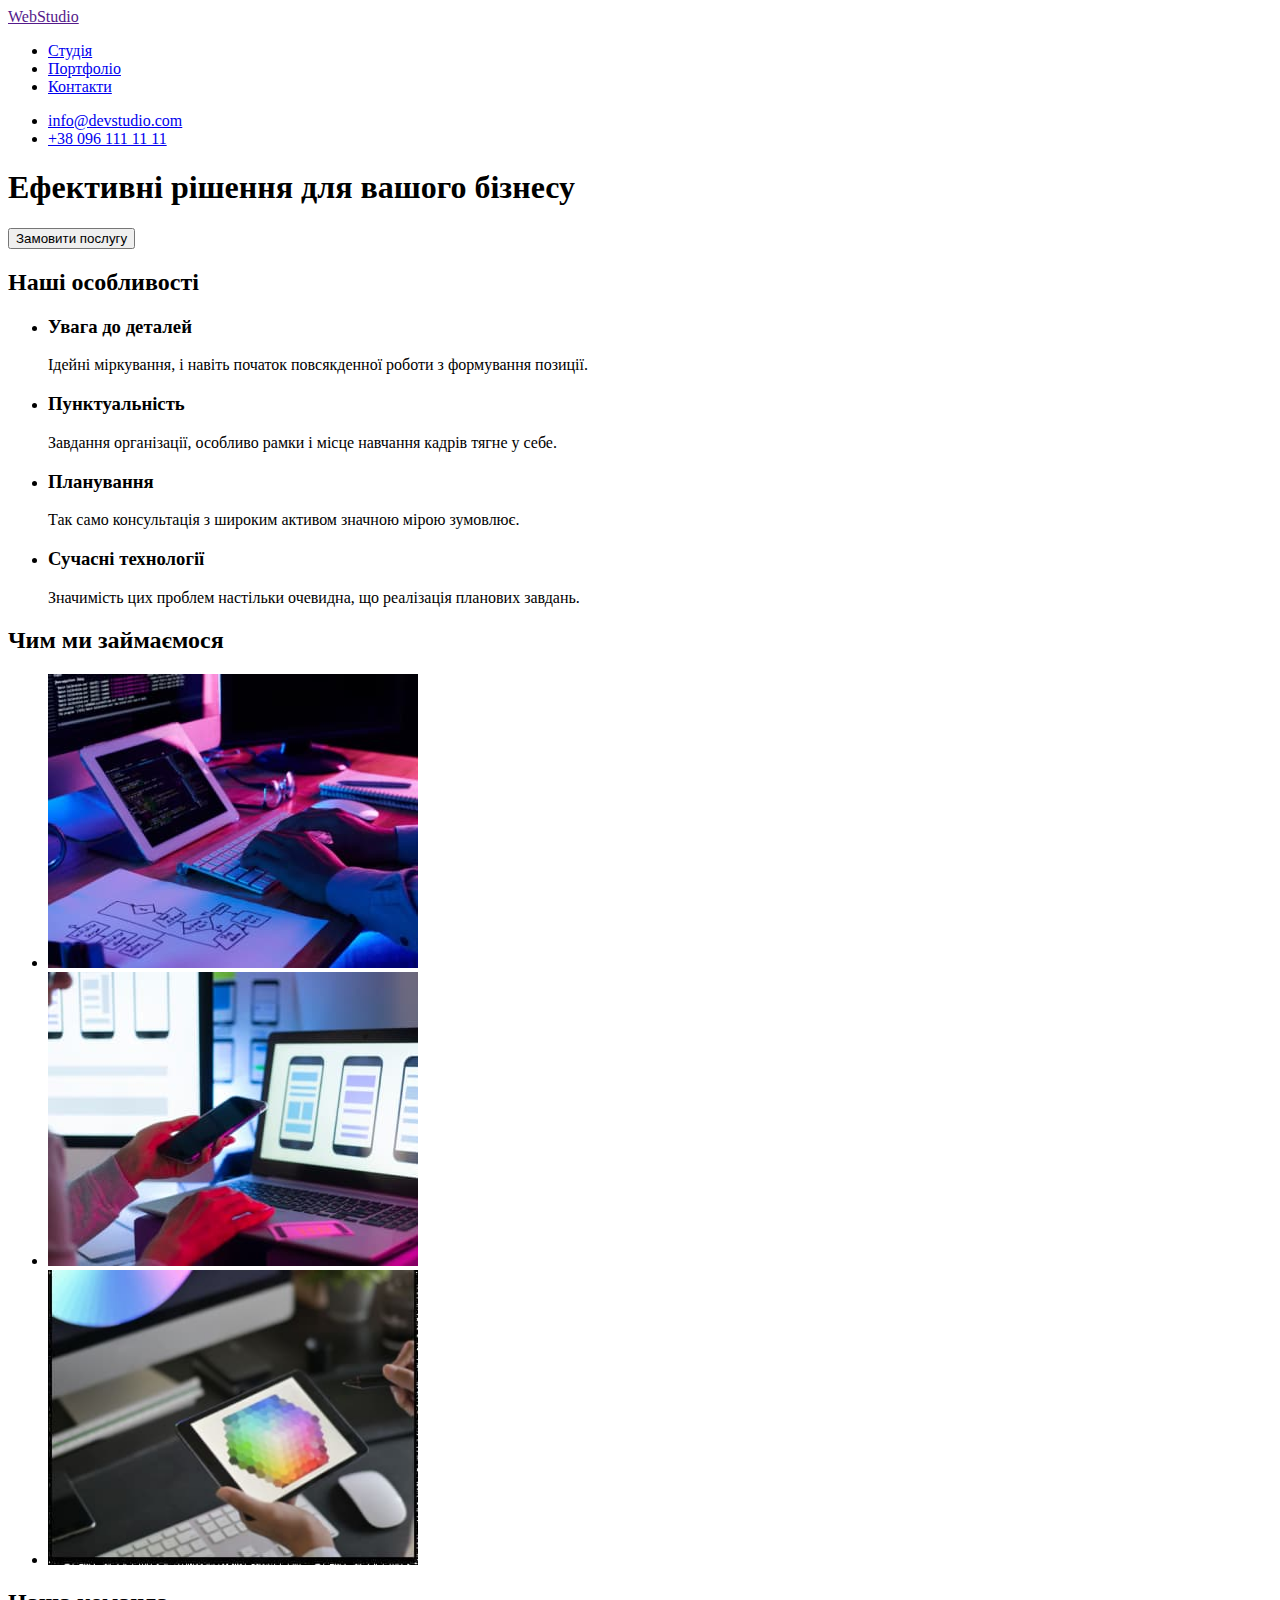
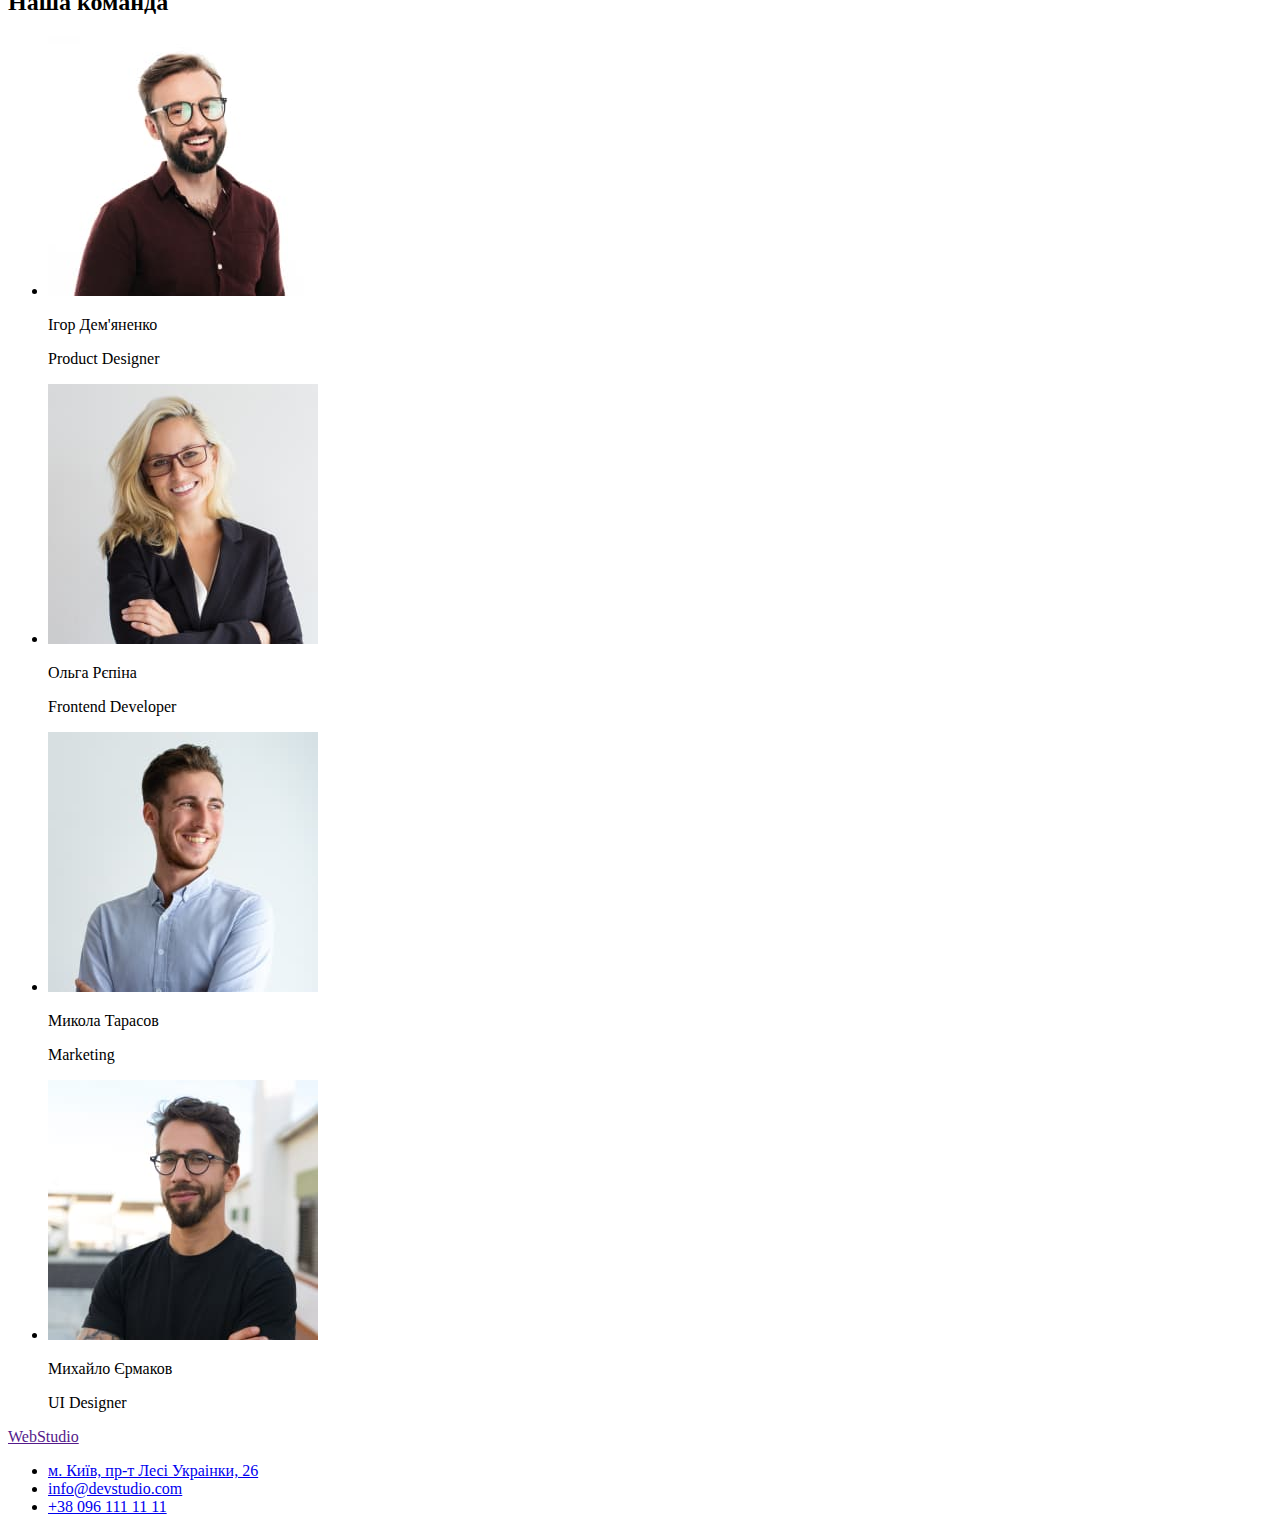
==== index.html @ 4bcdc933 "last changes" ====
<!DOCTYPE html>
<html lang="uk">

<head>
    <meta charset="UTF-8">
    <meta http-equiv="X-UA-Compatible" content="IE=edge">
    <meta name="viewport" content="width=device-width, initial-scale=1.0">
    <title>WebStudio</title>
</head>

<body>

    <header>
        <a href="">
            WebStudio
        </a>

        <nav>
            <ul>
                <li>
                    <a href="#">Студія</a>
                </li>

                <li>
                    <a href="#">Портфоліо</a>
                </li>

                <li>
                    <a href="#">Контакти</a>
                </li>
            </ul>
        </nav>

        <ul>

            <li>
                <a href="mailto:info@devstudio.com">info@devstudio.com</a>
            </li>

            <li>
                <a href="tel:+380961111111">+38 096 111 11 11</a>

            </li>

        </ul>



    </header>

    <main>
        <section>
            <h1>Ефективні рішення для вашого бізнесу</h1>
            <button type="button">Замовити послугу</button>
        </section>

        <section>
            <h2>Наші особливості</h2>
            <ul>
                <li>
                    <h3>
                        Увага до деталей
                    </h3>

                    <p>
                        Ідейні міркування, і навіть початок повсякденної роботи з формування позиції.
                    </p>

                </li>

                <li>
                    <h3>
                        Пунктуальність
                    </h3>
                    <p>
                        Завдання організації, особливо рамки і місце навчання кадрів тягне у себе.
                    </p>

                </li>

                <li>
                    <h3>
                        Планування

                    </h3>
                    <p>
                        Так само консультація з широким активом значною мірою зумовлює.
                    </p>

                </li>
            </ul>


            <ul>
                <li>
                    <h3>
                        Сучасні технології

                    </h3>
                    <p>
                        Значимість цих проблем настільки очевидна, що реалізація планових завдань.
                    </p>

                </li>
            </ul>

        </section>

        <section>

            <h2>Чим ми займаємося</h2>
            <ul>
                <li>
                    <img src="./images/1111111.jpg" alt="Людина друкує на клавіатурі" width="370">
                </li>

                <li>
                    <img src="./images/222222.jpg" alt="Людина тримає телефон в руці" width="370">
                </li>

                <li>
                    <img src="./images/33333.jpg" alt="Людина тримає планшет в руці" width="370">
                </li>
            </ul>

        </section>

        <section>

            <h2>
                Наша команда
            </h2>

            <ul>
                <li>
                    <img src="./images/face1.jpg" alt="Чоловік у бордовій сорочці" width="270">
                    <p>Ігор Дем'яненко</p>
                    <p>Product Designer</p>

                </li>

                <li>
                    <img src="./images/face2.jpg" alt="Жінка блондинка в окулярах" width="270">
                    <p>Ольга Рєпіна</p>
                    <p>Frontend Developer</p>

                </li>


                <li>
                    <img src="./images/face3.jpg" alt="Хлопець у голубій сорочці" width="270">
                    <p>
                        Микола Тарасов
                    </p>
                    <p>
                        Marketing
                    </p>

                </li>



                <li>
                    <img src="./images/face4.jpg" alt="Хлопець у чорній футболці" width="270">
                    <p>
                        Михайло Єрмаков
                    </p>
                    <p>
                        UI Designer
                    </p>

                </li>
            </ul>
        </section>

    </main>

    <footer>
        <a href="">
            WebStudio
        </a>

        <ul>
            <li>
                <a href="https://goo.gl/maps/CPtrU1FHBa2aNyZL9" target="_blank" rel="noopener noreferrer nofollow">м.
                    Київ, пр-т Лесі
                    Украінки, 26</a>

            </li>

            <li>
                <a href="mailto:info@devstudio.com">info@devstudio.com</a>
            </li>

            <li>
                <a href="tel:+380961111111">+38 096 111 11 11</a>

            </li>


        </ul>



    </footer>

</body>

</html>
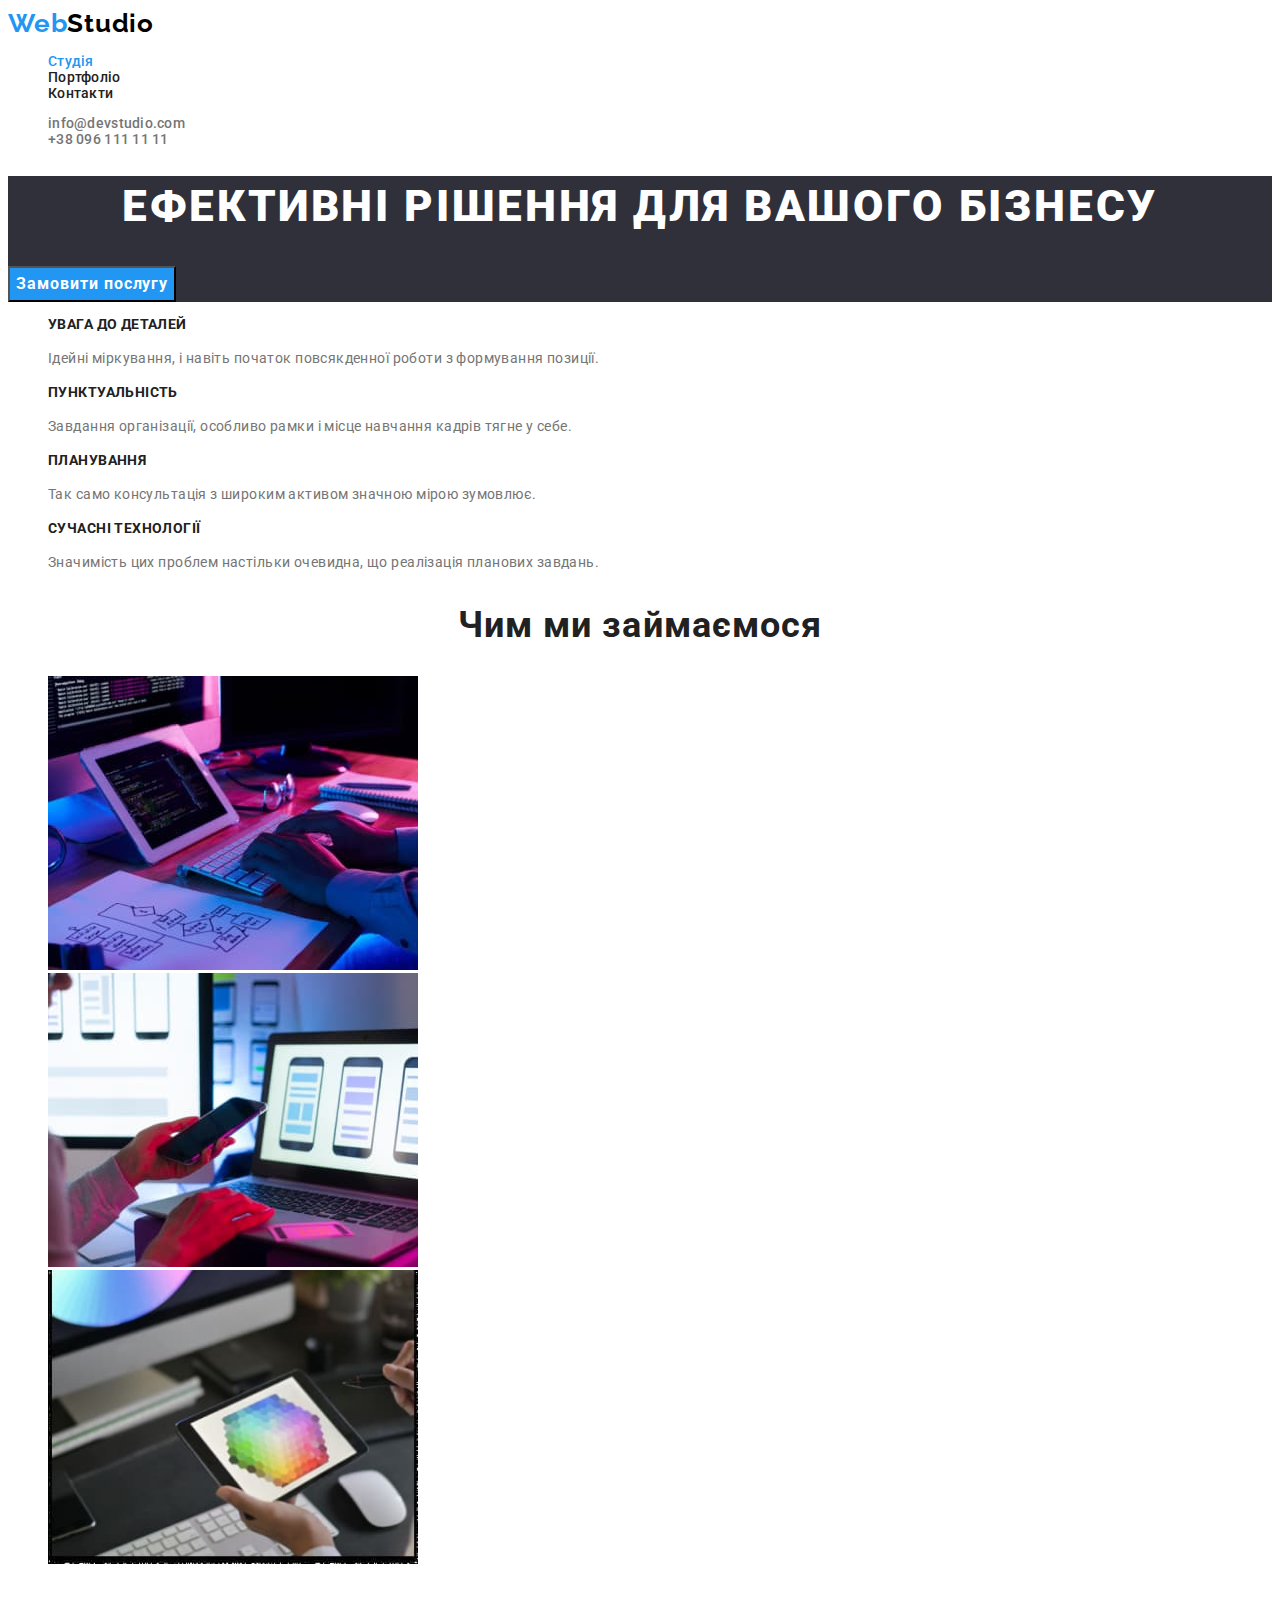
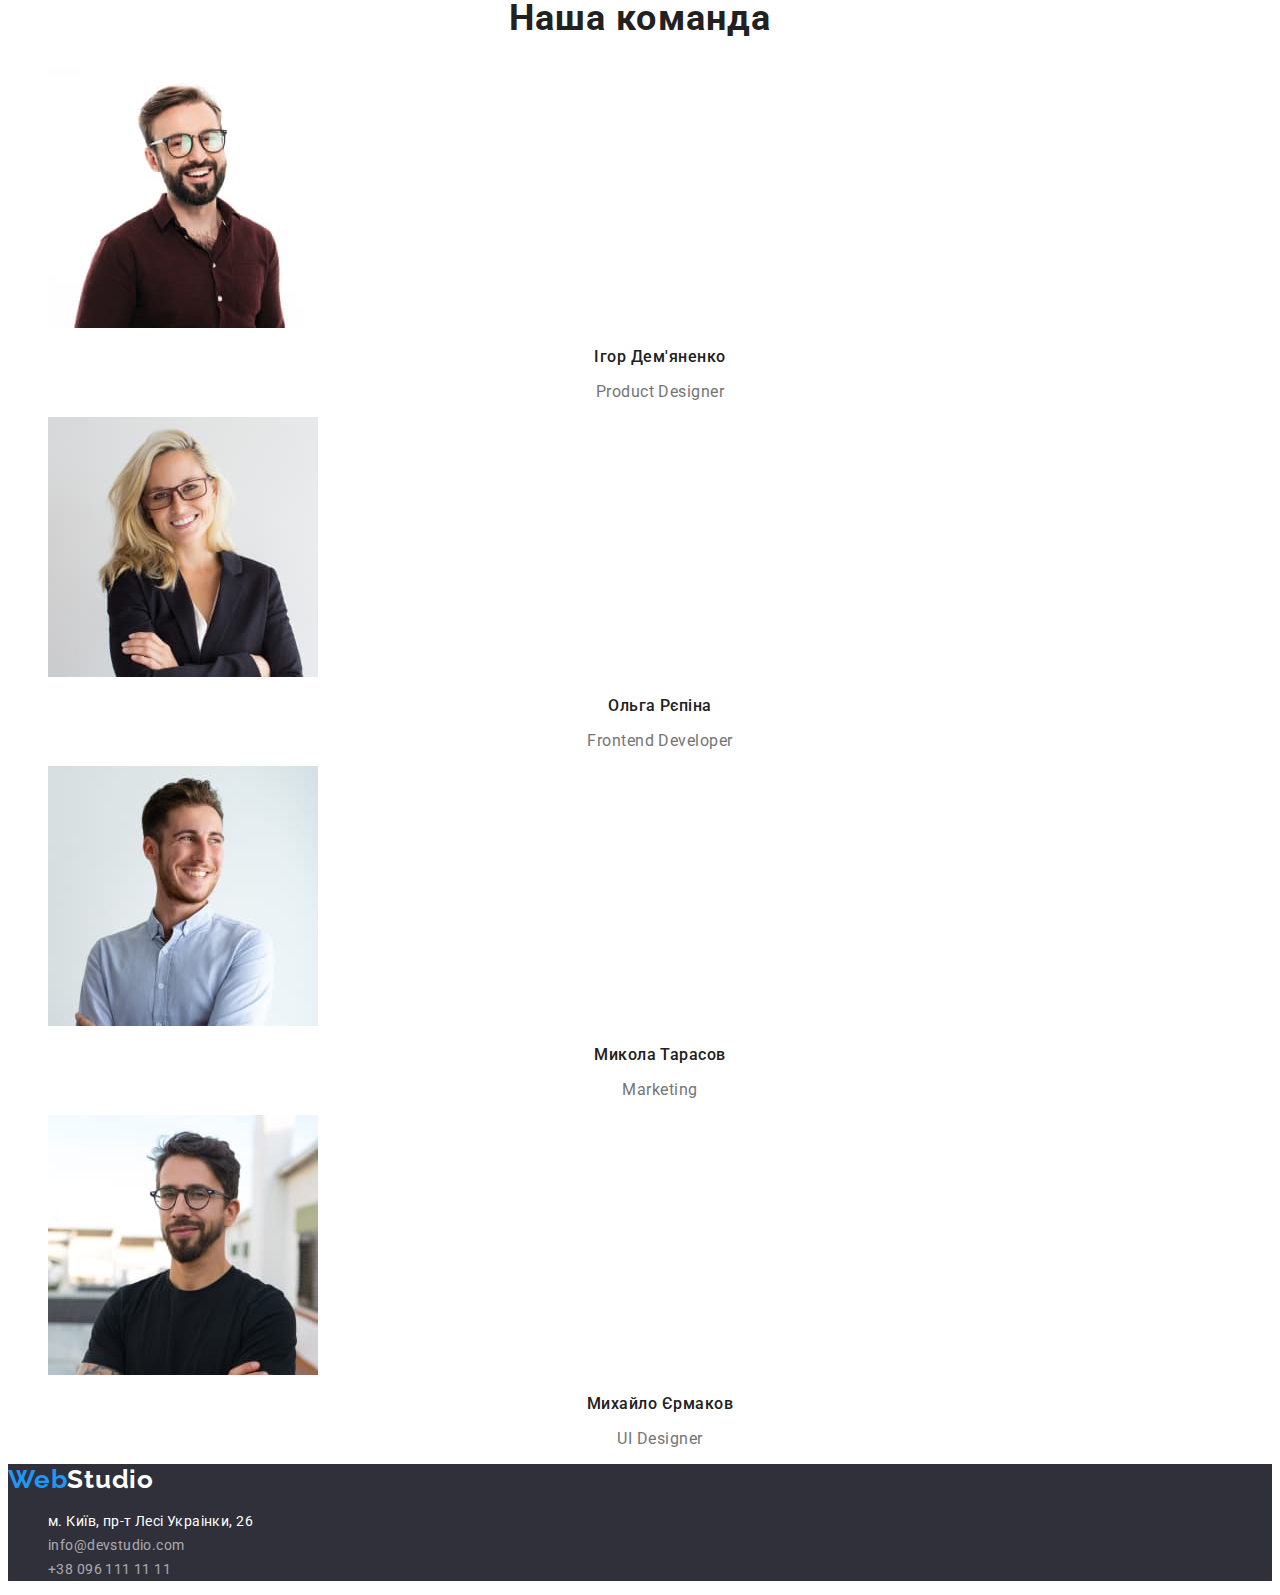
==== commit f290982d: "last changes" ====
--- a/index.html
+++ b/index.html
@@ -6,153 +6,159 @@
     <meta http-equiv="X-UA-Compatible" content="IE=edge">
     <meta name="viewport" content="width=device-width, initial-scale=1.0">
     <title>WebStudio</title>
+    <link rel="preconnect" href="https://fonts.googleapis.com">
+    <link rel="preconnect" href="https://fonts.gstatic.com" crossorigin>
+    <link
+        href="https://fonts.googleapis.com/css2?family=Raleway:wght@700&family=Roboto:ital,wght@0,400;0,500;0,700;1,900&display=swap"
+        rel="stylesheet">
+    <link rel="stylesheet" href="./css/styles.css">
 </head>
 
 <body>
 
-    <header>
-        <a href="">
-            WebStudio
-        </a>
-
-        <nav>
+    <header class="header">
+
+
+        <nav class="navigation">
+            <a class="logotype link" href="./index.html">
+                Web<span class="logotype-dark">Studio</span>
+            </a>
+
+            <ul class="navigation-list list">
+                <li class="navigation-item">
+                    <a class="navigation-link current link" href="#">Студія</a>
+                </li>
+
+                <li class="navigation-item">
+                    <a class="navigation-link link" href="#">Портфоліо</a>
+                </li>
+
+                <li class="navigation-item">
+                    <a class="navigation-link link" href="#">Контакти</a>
+                </li>
+            </ul>
+        </nav>
+
+        <ul class="contacts-list list">
+
+            <li class="contacts-item">
+                <a class="contacts-link link" href="mailto:info@devstudio.com">info@devstudio.com</a>
+            </li>
+
+            <li class="contacts-item">
+                <a class="contacts-link link" href="tel:+380961111111">+38 096 111 11 11</a>
+
+            </li>
+
+        </ul>
+
+
+
+    </header>
+
+    <main>
+        <section class="hero">
+            <h1 class="hero-title">Ефективні рішення для вашого бізнесу</h1>
+            <button class="hero-button" type="button">Замовити послугу</button>
+        </section>
+
+        <section class="features">
+            <h2 class="main-title visually-hidden ">Наші особливості</h2>
+            <ul class="features-list list">
+                <li class="features-item">
+                    <h3 class="features-title">
+                        Увага до деталей
+                    </h3>
+
+                    <p class="features-text">
+                        Ідейні міркування, і навіть початок повсякденної роботи з формування позиції.
+                    </p>
+
+                </li>
+
+                <li class="features-item">
+                    <h3 class="features-title">
+                        Пунктуальність
+                    </h3>
+                    <p class="features-text">
+                        Завдання організації, особливо рамки і місце навчання кадрів тягне у себе.
+                    </p>
+
+                </li>
+
+                <li class="features-item">
+                    <h3 class="features-title">
+                        Планування
+
+                    </h3>
+                    <p class="features-text">
+                        Так само консультація з широким активом значною мірою зумовлює.
+                    </p>
+
+                </li>
+
+
+                <li class="features-item">
+                    <h3 class="features-title">
+                        Сучасні технології
+
+                    </h3>
+                    <p class="features-text">
+                        Значимість цих проблем настільки очевидна, що реалізація планових завдань.
+                    </p>
+
+                </li>
+            </ul>
+
+        </section>
+
+        <section class="about">
+
+            <h2 class="main-title">Чим ми займаємося</h2>
             <ul>
-                <li>
-                    <a href="#">Студія</a>
-                </li>
-
-                <li>
-                    <a href="#">Портфоліо</a>
-                </li>
-
-                <li>
-                    <a href="#">Контакти</a>
-                </li>
-            </ul>
-        </nav>
-
-        <ul>
-
-            <li>
-                <a href="mailto:info@devstudio.com">info@devstudio.com</a>
-            </li>
-
-            <li>
-                <a href="tel:+380961111111">+38 096 111 11 11</a>
-
-            </li>
-
-        </ul>
-
-
-
-    </header>
-
-    <main>
-        <section>
-            <h1>Ефективні рішення для вашого бізнесу</h1>
-            <button type="button">Замовити послугу</button>
-        </section>
-
-        <section>
-            <h2>Наші особливості</h2>
-            <ul>
-                <li>
-                    <h3>
-                        Увага до деталей
-                    </h3>
-
-                    <p>
-                        Ідейні міркування, і навіть початок повсякденної роботи з формування позиції.
-                    </p>
-
-                </li>
-
-                <li>
-                    <h3>
-                        Пунктуальність
-                    </h3>
-                    <p>
-                        Завдання організації, особливо рамки і місце навчання кадрів тягне у себе.
-                    </p>
-
-                </li>
-
-                <li>
-                    <h3>
-                        Планування
-
-                    </h3>
-                    <p>
-                        Так само консультація з широким активом значною мірою зумовлює.
-                    </p>
-
-                </li>
-            </ul>
-
-
-            <ul>
-                <li>
-                    <h3>
-                        Сучасні технології
-
-                    </h3>
-                    <p>
-                        Значимість цих проблем настільки очевидна, що реалізація планових завдань.
-                    </p>
-
-                </li>
-            </ul>
-
-        </section>
-
-        <section>
-
-            <h2>Чим ми займаємося</h2>
-            <ul>
-                <li>
-                    <img src="./images/1111111.jpg" alt="Людина друкує на клавіатурі" width="370">
-                </li>
-
-                <li>
-                    <img src="./images/222222.jpg" alt="Людина тримає телефон в руці" width="370">
-                </li>
-
-                <li>
-                    <img src="./images/33333.jpg" alt="Людина тримає планшет в руці" width="370">
-                </li>
-            </ul>
-
-        </section>
-
-        <section>
-
-            <h2>
+                <li class="about-list list">
+                    <img class="about-image" src="./images/1111111.jpg" alt="Людина друкує на клавіатурі" width="370">
+                </li>
+
+                <li class="about-list list">
+                    <img class="about-image" src="./images/222222.jpg" alt="Людина тримає телефон в руці" width="370">
+                </li>
+
+                <li class="about-list list">
+                    <img class="about-image" src="./images/33333.jpg" alt="Людина тримає планшет в руці" width="370">
+                </li>
+            </ul>
+
+        </section>
+
+        <section class="our-team">
+
+            <h2 class="main-title">
                 Наша команда
             </h2>
 
-            <ul>
-                <li>
-                    <img src="./images/face1.jpg" alt="Чоловік у бордовій сорочці" width="270">
-                    <p>Ігор Дем'яненко</p>
-                    <p>Product Designer</p>
-
-                </li>
-
-                <li>
-                    <img src="./images/face2.jpg" alt="Жінка блондинка в окулярах" width="270">
-                    <p>Ольга Рєпіна</p>
-                    <p>Frontend Developer</p>
-
-                </li>
-
-
-                <li>
-                    <img src="./images/face3.jpg" alt="Хлопець у голубій сорочці" width="270">
-                    <p>
+            <ul class="our-team-list list">
+                <li class="our-team-item">
+                    <img class="our-team-image" src="./images/face1.jpg" alt="Чоловік у бордовій сорочці" width="270">
+                    <h3 class="our-team-title">Ігор Дем'яненко</h3>
+                    <p class="our-team-position">Product Designer</p>
+
+                </li>
+
+                <li class="our-team-item">
+                    <img class="our-team-image" src="./images/face2.jpg" alt="Жінка блондинка в окулярах" width="270">
+                    <h3 class="our-team-title">Ольга Рєпіна</h3>
+                    <p class="our-team-position">Frontend Developer</p>
+
+                </li>
+
+
+                <li class="our-team-item">
+                    <img class="our-team-image" src="./images/face3.jpg" alt="Хлопець у голубій сорочці" width="270">
+                    <h3 class="our-team-title">
                         Микола Тарасов
-                    </p>
-                    <p>
+                    </h3>
+                    <p class="our-team-position">
                         Marketing
                     </p>
 
@@ -160,12 +166,12 @@
 
 
 
-                <li>
-                    <img src="./images/face4.jpg" alt="Хлопець у чорній футболці" width="270">
-                    <p>
+                <li class="our-team-item">
+                    <img class="our-team-image" src="./images/face4.jpg" alt="Хлопець у чорній футболці" width="270">
+                    <h3 class="our-team-title">
                         Михайло Єрмаков
-                    </p>
-                    <p>
+                    </h3>
+                    <p class="our-team-position">
                         UI Designer
                     </p>
 
@@ -175,32 +181,34 @@
 
     </main>
 
-    <footer>
-        <a href="">
-            WebStudio
+    <footer class="footer">
+        <a class="logotype link" href="./index.html">
+            Web<span class="logotype-light">Studio</span>
         </a>
 
-        <ul>
-            <li>
-                <a href="https://goo.gl/maps/CPtrU1FHBa2aNyZL9" target="_blank" rel="noopener noreferrer nofollow">м.
-                    Київ, пр-т Лесі
-                    Украінки, 26</a>
-
-            </li>
-
-            <li>
-                <a href="mailto:info@devstudio.com">info@devstudio.com</a>
-            </li>
-
-            <li>
-                <a href="tel:+380961111111">+38 096 111 11 11</a>
-
-            </li>
-
-
-        </ul>
-
-
+        <address class="address">
+            <ul class="address-list list">
+                <li class="address-item">
+                    <a class="address-link maps link" href="https://goo.gl/maps/CPtrU1FHBa2aNyZL9" target="_blank"
+                        rel="noopener noreferrer nofollow">м.
+                        Київ, пр-т Лесі
+                        Украінки, 26</a>
+
+                </li>
+
+                <li class="address-item">
+                    <a class="address-link link" href="mailto:info@devstudio.com">info@devstudio.com</a>
+                </li>
+
+                <li class="address-item">
+                    <a class="address-link link" href="tel:+380961111111">+38 096 111 11 11</a>
+
+                </li>
+
+
+            </ul>
+
+        </address>
 
     </footer>
 
--- a/css/styles.css
+++ b/css/styles.css
@@ -0,0 +1,289 @@
+:root {
+  --color-accent: #2196f3;
+  --color-accent-secondary: #188ce8;
+  --black-color: #000000;
+  --main-light-color: #ffffff;
+  --color-secondary: #f5f4fa;
+  --title-primary: #212121;
+  --text-primary: #757575;
+  --dark-bgc-color: #2f303a;
+  --text-secondary: rgba(255, 255, 255, 0.6);
+}
+
+body {
+  font-family: 'Roboto', sans-serif;
+  color: var(--title-primary);
+  font-size: 14px;
+  background-color: var(--main-light-color);
+}
+
+.visually-hidden {
+  position: absolute;
+  white-space: nowrap;
+  width: 1px;
+  height: 1px;
+  overflow: hidden;
+  border: 0;
+  padding: 0;
+  clip: rect(0 0 0 0);
+  clip-path: inset(50%);
+  margin: -1px;
+}
+
+.link {
+  text-decoration: none;
+}
+
+.list {
+  list-style: none;
+}
+
+.header {}
+
+.navigation {}
+
+.logotype {
+  font-family: 'Raleway', sans-serif;
+  font-weight: 700;
+  font-size: 26px;
+  line-height: calc(31 / 26);
+  letter-spacing: 0.03em;
+  color: var(--color-accent);
+}
+
+.logotype-dark {
+  color: var(--black-color);
+}
+
+.navigation-list {}
+
+.navigation-item {}
+
+.navigation-link {
+  font-weight: 500;
+  line-height: calc(16 / 14);
+  letter-spacing: 0.02em;
+  color: var(--title-primary);
+}
+
+.current.navigation-link {
+  color: var(--color-accent);
+}
+
+.navigation-link:hover,
+.navigation-link:focus {
+  color: var(--color-accent);
+}
+
+.contacts-list {}
+
+.contacts-item {}
+
+.contacts-link {
+  font-weight: 500;
+  font-size: 14px;
+  line-height: calc (16/14);
+  letter-spacing: 0.02em;
+  color: var(--text-primary);
+}
+
+.contacts-link:hover,
+.contacts-link:focus {
+  color: var(--color-accent);
+}
+
+.hero {
+  background-color: var(--dark-bgc-color);
+}
+
+.hero-title {
+
+  font-weight: 900;
+  font-size: 44px;
+  line-height: calc(60/44);
+  /* or 136% */
+  text-align: center;
+  letter-spacing: 0.06em;
+  text-transform: uppercase;
+  color: var(--main-light-color);
+}
+
+.hero-button {
+  font-weight: 700;
+  font-size: 16px;
+  line-height: calc(30/16);
+  text-align: center;
+  letter-spacing: 0.06em;
+  color: var(--main-light-color);
+  background-color: var(--color-accent);
+  font-family: inherit;
+}
+
+
+.features {}
+
+.main-title {}
+
+.features-list {}
+
+.features-item {}
+
+.features-title {
+  font-weight: 700;
+  font-size: 14px;
+  line-height: calc(16/14);
+  letter-spacing: 0.03em;
+  text-transform: uppercase;
+  color: var(--title-primary);
+}
+
+.features-text {
+  font-size: 14px;
+  line-height: calc(24/14);
+  letter-spacing: 0.03em;
+  color: var(--text-primary)
+}
+
+.about {}
+
+.main-title {
+  font-weight: 700;
+  font-size: 36px;
+  line-height: calc(42/36);
+  text-align: center;
+  letter-spacing: 0.03em;
+  color: var(--title-primary);
+}
+
+.about-list {}
+
+.about-image {
+
+  width: 370px;
+  height: 294px;
+}
+
+.our-team {}
+
+.main-title {
+
+  font-weight: 700;
+  font-size: 36px;
+  line-height: calc(42/36);
+  text-align: center;
+  letter-spacing: 0.03em;
+
+  color: var(--title-primary);
+}
+
+.our-team-list {}
+
+.list {}
+
+.our-team-item {}
+
+.our-team-image {
+  width: 270px;
+  height: 260px;
+}
+
+.our-team-title {
+  font-weight: 500;
+  font-size: 16px;
+  line-height: calc(19/16);
+  text-align: center;
+  letter-spacing: 0.03em;
+  color: var(--title-primary);
+}
+
+.our-team-position {
+  font-size: 16px;
+  line-height: calc(19/16);
+  text-align: center;
+  letter-spacing: 0.03em;
+  color: var(--text-primary);
+}
+
+
+.footer {
+  background-color: #2f303a;
+}
+
+.logotype {
+  font-family: 'Raleway';
+  font-weight: 700;
+  font-size: 26px;
+  line-height: calc(31/26);
+  letter-spacing: 0.03em;
+  color: var(--color-accent);
+}
+
+.link {}
+
+.logotype-light {
+  color: var(--main-light-color);
+}
+
+.address {
+  font-style: normal;
+}
+
+.address-list {}
+
+.list {}
+
+.address-item {}
+
+.address-link {
+  font-size: 14px;
+  line-height: calc(24/14);
+  letter-spacing: 0.03em;
+  color: rgba(255, 255, 255, 0.6);
+}
+
+.maps {
+  font-size: 14px;
+  line-height: calc(24/14);
+  letter-spacing: 0.03em;
+  color: var(--main-light-color);
+}
+
+
+
+.navigation {}
+
+.nav-title {
+  font-weight: 700;
+  font-size: 18px;
+  line-height: calc(36/18);
+  letter-spacing: 0.06em;
+  color: var(--title-primary);
+}
+
+.nav-buttons {
+  font-weight: 500;
+  font-size: 16px;
+  line-height: calc(26/16);
+  text-align: center;
+  letter-spacing: 0.03em;
+  color: var(--title-primary);
+  background-color: var(--color-secondary);
+  cursor: pointer;
+}
+
+.nav-images {}
+
+.nav-text {
+  font-size: 16px;
+  line-height: calc(30/16);
+  letter-spacing: 0.03em;
+  color: var(--text-primary);
+}
+
+
+
+.current-button:hover,
+.current-button:focus {
+  color: var(--main-light-color);
+  background-color: var(--color-accent);
+}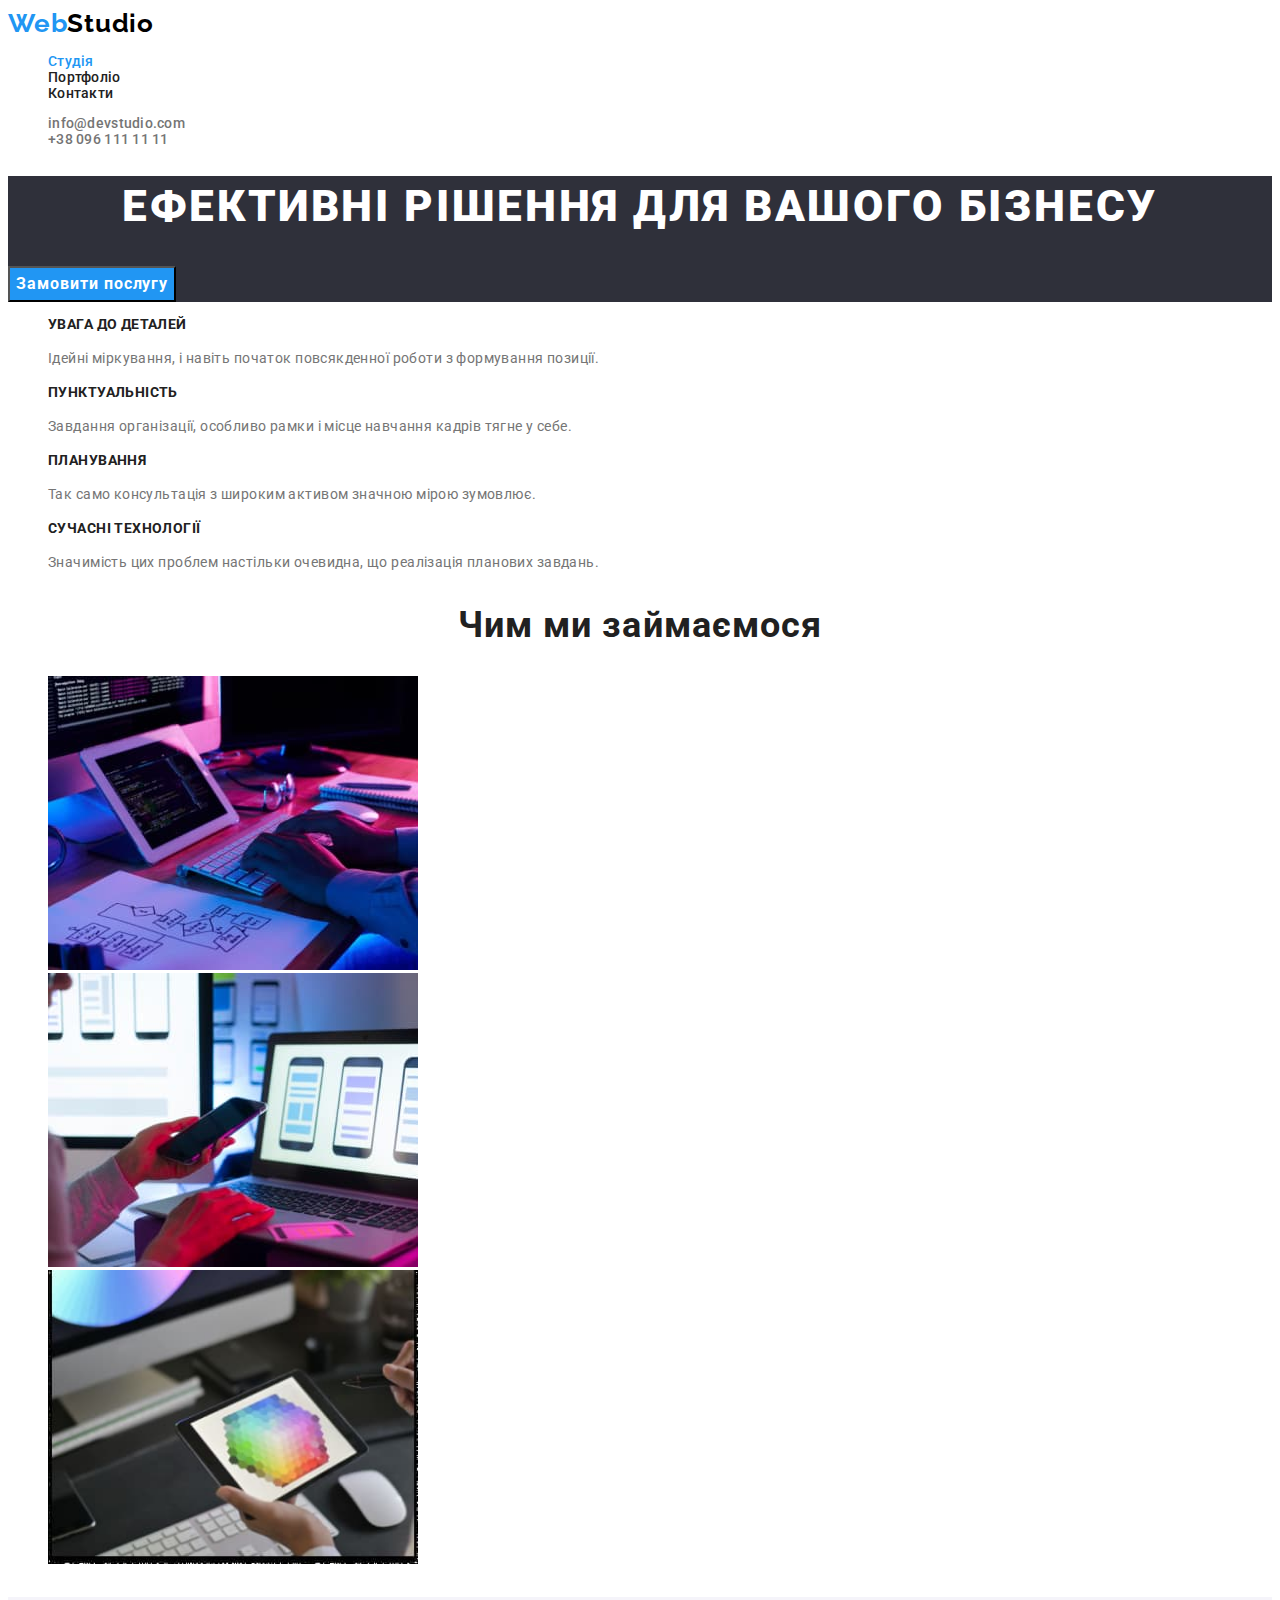
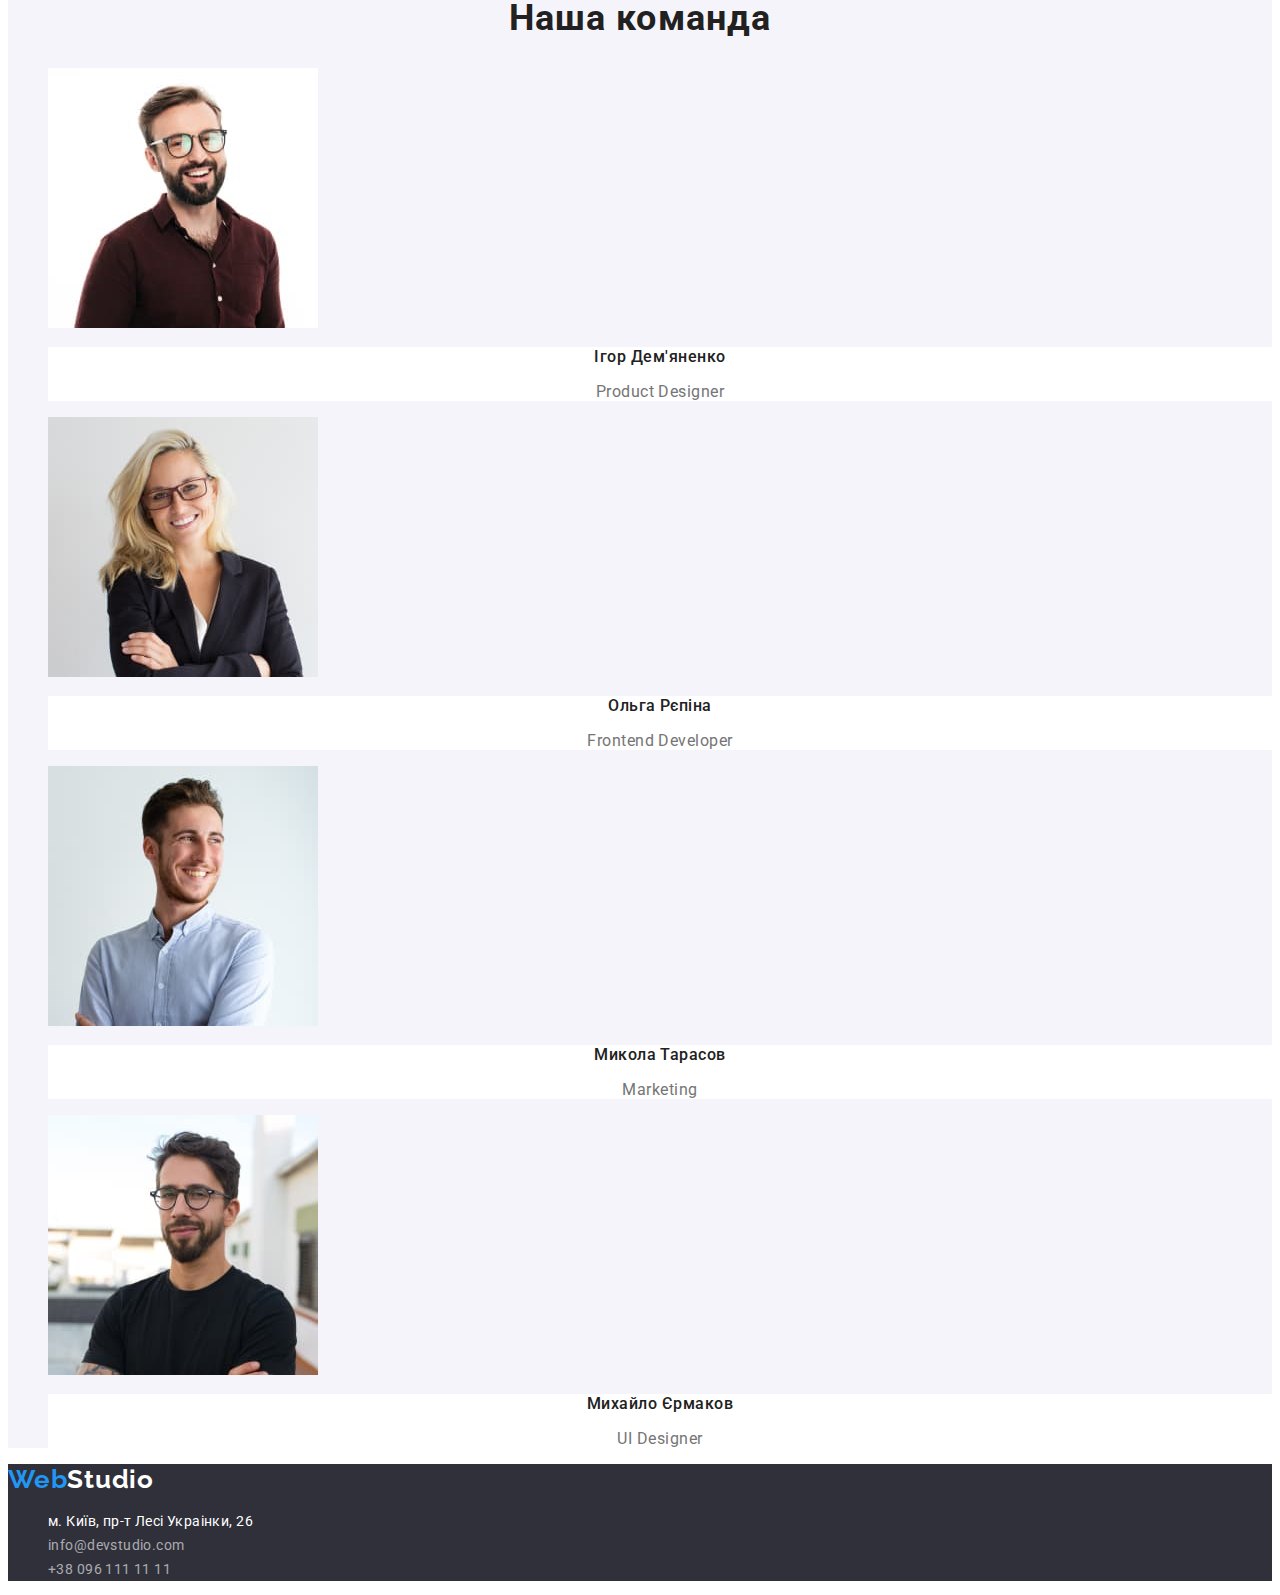
==== commit 9741193d: "last changes" ====
--- a/index.html
+++ b/index.html
@@ -30,7 +30,7 @@
                 </li>
 
                 <li class="navigation-item">
-                    <a class="navigation-link link" href="#">Портфоліо</a>
+                    <a class="navigation-link link" href="./portfolio.html">Портфоліо</a>
                 </li>
 
                 <li class="navigation-item">
@@ -140,27 +140,34 @@
             <ul class="our-team-list list">
                 <li class="our-team-item">
                     <img class="our-team-image" src="./images/face1.jpg" alt="Чоловік у бордовій сорочці" width="270">
-                    <h3 class="our-team-title">Ігор Дем'яненко</h3>
-                    <p class="our-team-position">Product Designer</p>
+                    <div class="our-team-box">
+                        <h3 class="our-team-title">Ігор Дем'яненко</h3>
+                        <p class="our-team-position">Product Designer</p>
+                    </div>
+
 
                 </li>
 
                 <li class="our-team-item">
                     <img class="our-team-image" src="./images/face2.jpg" alt="Жінка блондинка в окулярах" width="270">
-                    <h3 class="our-team-title">Ольга Рєпіна</h3>
-                    <p class="our-team-position">Frontend Developer</p>
+                    <div class="our-team-box">
+                        <h3 class="our-team-title">Ольга Рєпіна</h3>
+                        <p class="our-team-position">Frontend Developer</p>
+                    </div>
 
                 </li>
 
 
                 <li class="our-team-item">
                     <img class="our-team-image" src="./images/face3.jpg" alt="Хлопець у голубій сорочці" width="270">
-                    <h3 class="our-team-title">
-                        Микола Тарасов
-                    </h3>
-                    <p class="our-team-position">
-                        Marketing
-                    </p>
+                    <div class="our-team-box">
+                        <h3 class="our-team-title">
+                            Микола Тарасов
+                        </h3>
+                        <p class="our-team-position">
+                            Marketing
+                        </p>
+                    </div>
 
                 </li>
 
@@ -168,13 +175,14 @@
 
                 <li class="our-team-item">
                     <img class="our-team-image" src="./images/face4.jpg" alt="Хлопець у чорній футболці" width="270">
-                    <h3 class="our-team-title">
-                        Михайло Єрмаков
-                    </h3>
-                    <p class="our-team-position">
-                        UI Designer
-                    </p>
-
+                    <div class="our-team-box">
+                        <h3 class="our-team-title">
+                            Михайло Єрмаков
+                        </h3>
+                        <p class="our-team-position">
+                            UI Designer
+                        </p>
+                    </div>
                 </li>
             </ul>
         </section>
@@ -189,7 +197,7 @@
         <address class="address">
             <ul class="address-list list">
                 <li class="address-item">
-                    <a class="address-link maps link" href="https://goo.gl/maps/CPtrU1FHBa2aNyZL9" target="_blank"
+                    <a class="maps link" href="https://goo.gl/maps/CPtrU1FHBa2aNyZL9" target="_blank"
                         rel="noopener noreferrer nofollow">м.
                         Київ, пр-т Лесі
                         Украінки, 26</a>
--- a/css/styles.css
+++ b/css/styles.css
@@ -117,6 +117,13 @@
   color: var(--main-light-color);
   background-color: var(--color-accent);
   font-family: inherit;
+  cursor: pointer;
+}
+
+.hero-button:hover,
+.hero-button:focus {
+  background-color: var(--color-accent-secondary);
+
 }
 
 
@@ -163,7 +170,9 @@
   height: 294px;
 }
 
-.our-team {}
+.our-team {
+  background-color: var(--color-secondary);
+}
 
 .main-title {
 
@@ -178,7 +187,6 @@
 
 .our-team-list {}
 
-.list {}
 
 .our-team-item {}
 
@@ -187,6 +195,10 @@
   height: 260px;
 }
 
+.our-team-box {
+  background-color: var(--main-light-color);
+}
+
 .our-team-title {
   font-weight: 500;
   font-size: 16px;
@@ -206,11 +218,11 @@
 
 
 .footer {
-  background-color: #2f303a;
+  background-color: var(--dark-bgc-color);
 }
 
 .logotype {
-  font-family: 'Raleway';
+  font-family: 'Raleway', sans-serif;
   font-weight: 700;
   font-size: 26px;
   line-height: calc(31/26);
@@ -218,7 +230,6 @@
   color: var(--color-accent);
 }
 
-.link {}
 
 .logotype-light {
   color: var(--main-light-color);
@@ -230,7 +241,7 @@
 
 .address-list {}
 
-.list {}
+
 
 .address-item {}
 
@@ -241,6 +252,14 @@
   color: rgba(255, 255, 255, 0.6);
 }
 
+.address-link:hover,
+.address-link:focus {
+  color: var(--color-accent);
+}
+
+
+
+
 .maps {
   font-size: 14px;
   line-height: calc(24/14);
@@ -250,30 +269,32 @@
 
 
 
-.navigation {}
-
-.nav-title {
-  font-weight: 700;
+.portfolio {}
+
+
+.buttons-button {
+  font-weight: 500;
+  font-size: 16px;
+  line-height: calc(26/16);
+  text-align: center;
+  letter-spacing: 0.03em;
+  color: var(--title-primary);
+  background-color: var(--color-secondary);
+  cursor: pointer;
+  font-family: inherit;
+}
+
+.portfolio-images {}
+
+.portfolio-title {
+
   font-size: 18px;
   line-height: calc(36/18);
   letter-spacing: 0.06em;
   color: var(--title-primary);
 }
 
-.nav-buttons {
-  font-weight: 500;
-  font-size: 16px;
-  line-height: calc(26/16);
-  text-align: center;
-  letter-spacing: 0.03em;
-  color: var(--title-primary);
-  background-color: var(--color-secondary);
-  cursor: pointer;
-}
-
-.nav-images {}
-
-.nav-text {
+.portfolio-text {
   font-size: 16px;
   line-height: calc(30/16);
   letter-spacing: 0.03em;
@@ -282,8 +303,9 @@
 
 
 
-.current-button:hover,
-.current-button:focus {
+.buttons-button.current,
+.buttons-button:hover,
+.buttons-button:focus {
   color: var(--main-light-color);
   background-color: var(--color-accent);
 }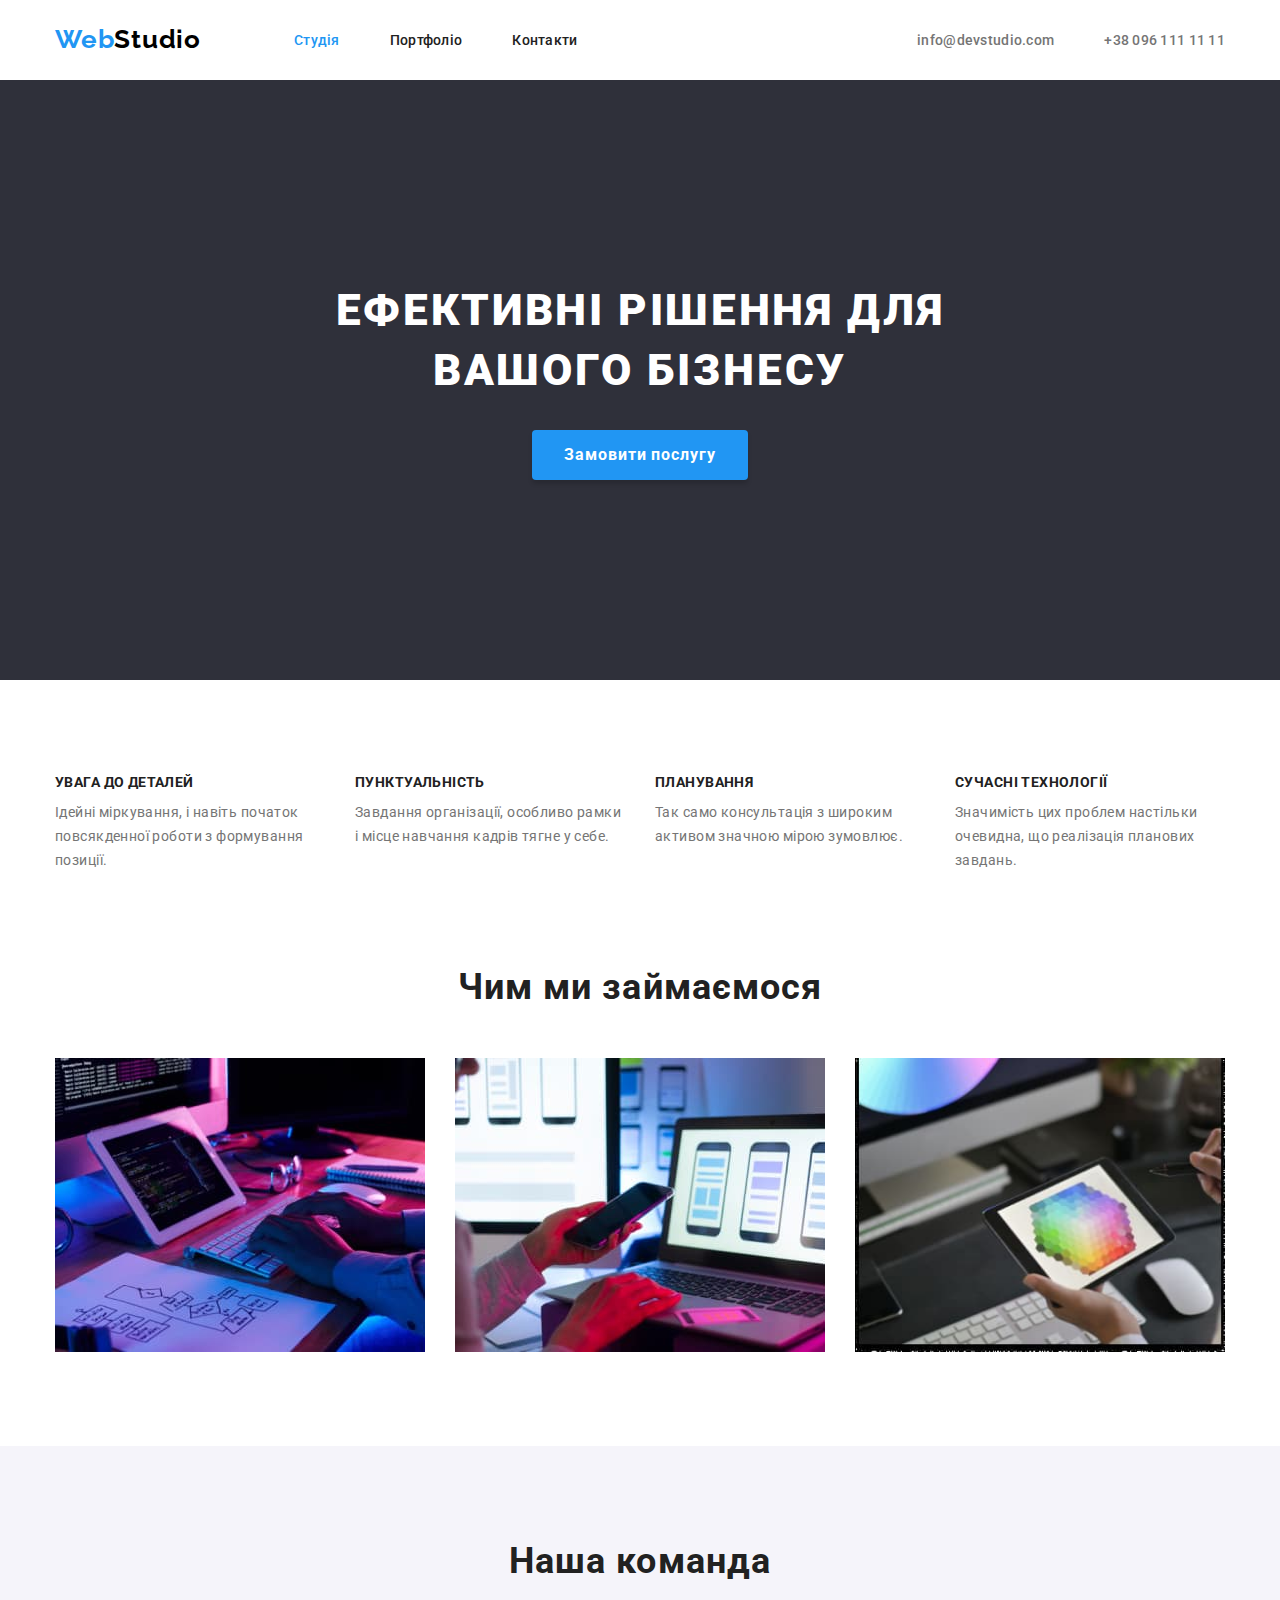
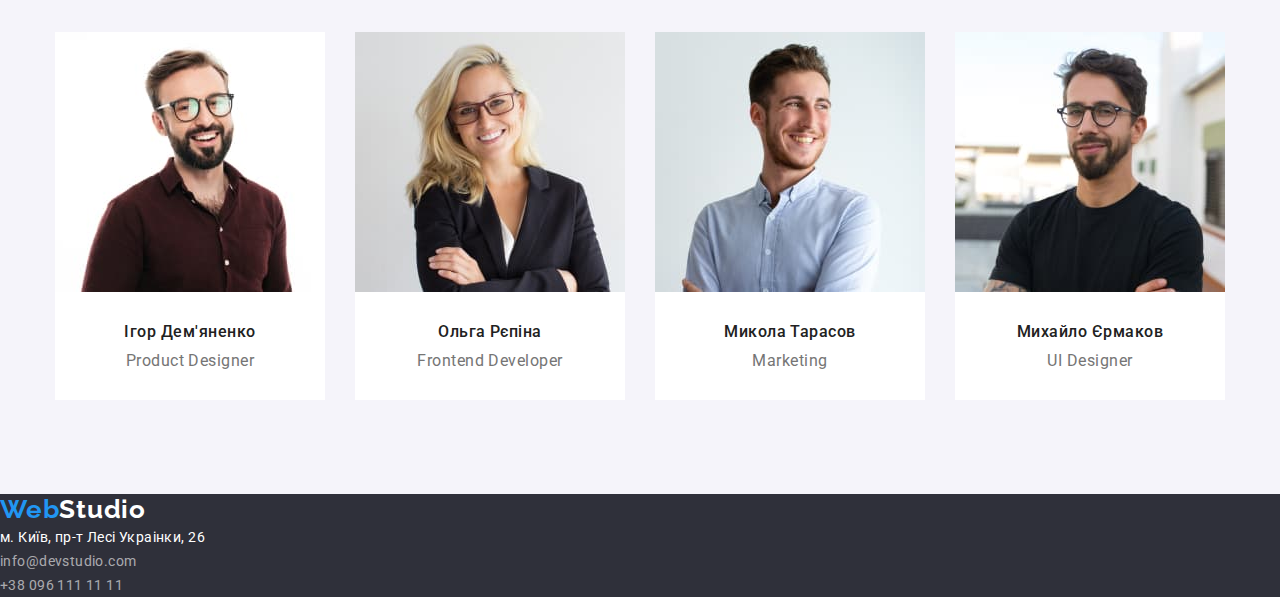
==== commit da9f29d4: "commit" ====
--- a/index.html
+++ b/index.html
@@ -11,180 +11,198 @@
     <link
         href="https://fonts.googleapis.com/css2?family=Raleway:wght@700&family=Roboto:ital,wght@0,400;0,500;0,700;1,900&display=swap"
         rel="stylesheet">
+    <link rel="stylesheet"
+        href="https://cdnjs.cloudflare.com/ajax/libs/modern-normalize/1.0.0/modern-normalize.min.css" />
     <link rel="stylesheet" href="./css/styles.css">
 </head>
 
 <body>
 
     <header class="header">
-
-
-        <nav class="navigation">
-            <a class="logotype link" href="./index.html">
-                Web<span class="logotype-dark">Studio</span>
-            </a>
-
-            <ul class="navigation-list list">
-                <li class="navigation-item">
-                    <a class="navigation-link current link" href="#">Студія</a>
-                </li>
-
-                <li class="navigation-item">
-                    <a class="navigation-link link" href="./portfolio.html">Портфоліо</a>
-                </li>
-
-                <li class="navigation-item">
-                    <a class="navigation-link link" href="#">Контакти</a>
-                </li>
+        <div class="container header-box">
+
+            <nav class="navigation">
+                <a class="logotype link" href="./index.html">
+                    Web<span class="logotype-dark">Studio</span>
+                </a>
+
+                <ul class="navigation-list list">
+                    <li class="navigation-item">
+                        <a class="navigation-link current link" href="#">Студія</a>
+                    </li>
+
+                    <li class="navigation-item">
+                        <a class="navigation-link link" href="./portfolio.html">Портфоліо</a>
+                    </li>
+
+                    <li class="navigation-item">
+                        <a class="navigation-link link" href="#">Контакти</a>
+                    </li>
+                </ul>
+            </nav>
+
+            <ul class="contacts-list list">
+
+                <li class="contacts-item">
+                    <a class="contacts-link link" href="mailto:info@devstudio.com">info@devstudio.com</a>
+                </li>
+
+                <li class="contacts-item">
+                    <a class="contacts-link link" href="tel:+380961111111">+38 096 111 11 11</a>
+
+                </li>
+
             </ul>
-        </nav>
-
-        <ul class="contacts-list list">
-
-            <li class="contacts-item">
-                <a class="contacts-link link" href="mailto:info@devstudio.com">info@devstudio.com</a>
-            </li>
-
-            <li class="contacts-item">
-                <a class="contacts-link link" href="tel:+380961111111">+38 096 111 11 11</a>
-
-            </li>
-
-        </ul>
-
-
+
+        </div>
 
     </header>
 
     <main>
         <section class="hero">
-            <h1 class="hero-title">Ефективні рішення для вашого бізнесу</h1>
-            <button class="hero-button" type="button">Замовити послугу</button>
+            <div class="container">
+                <h1 class="hero-title">Ефективні рішення для вашого бізнесу</h1>
+                <button class="hero-button" type="button">Замовити послугу</button>
+            </div>
         </section>
 
         <section class="features">
-            <h2 class="main-title visually-hidden ">Наші особливості</h2>
-            <ul class="features-list list">
-                <li class="features-item">
-                    <h3 class="features-title">
-                        Увага до деталей
-                    </h3>
-
-                    <p class="features-text">
-                        Ідейні міркування, і навіть початок повсякденної роботи з формування позиції.
-                    </p>
-
-                </li>
-
-                <li class="features-item">
-                    <h3 class="features-title">
-                        Пунктуальність
-                    </h3>
-                    <p class="features-text">
-                        Завдання організації, особливо рамки і місце навчання кадрів тягне у себе.
-                    </p>
-
-                </li>
-
-                <li class="features-item">
-                    <h3 class="features-title">
-                        Планування
-
-                    </h3>
-                    <p class="features-text">
-                        Так само консультація з широким активом значною мірою зумовлює.
-                    </p>
-
-                </li>
-
-
-                <li class="features-item">
-                    <h3 class="features-title">
-                        Сучасні технології
-
-                    </h3>
-                    <p class="features-text">
-                        Значимість цих проблем настільки очевидна, що реалізація планових завдань.
-                    </p>
-
-                </li>
-            </ul>
+            <div class="container">
+                <h2 class="main-title visually-hidden ">Наші особливості</h2>
+                <ul class="features-list list">
+                    <li class="features-item">
+                        <h3 class="features-title">
+                            Увага до деталей
+                        </h3>
+
+                        <p class="features-text">
+                            Ідейні міркування, і навіть початок повсякденної роботи з формування позиції.
+                        </p>
+
+                    </li>
+
+                    <li class="features-item">
+                        <h3 class="features-title">
+                            Пунктуальність
+                        </h3>
+                        <p class="features-text">
+                            Завдання організації, особливо рамки і місце навчання кадрів тягне у себе.
+                        </p>
+
+                    </li>
+
+                    <li class="features-item">
+                        <h3 class="features-title">
+                            Планування
+
+                        </h3>
+                        <p class="features-text">
+                            Так само консультація з широким активом значною мірою зумовлює.
+                        </p>
+
+                    </li>
+
+
+                    <li class="features-item">
+                        <h3 class="features-title">
+                            Сучасні технології
+
+                        </h3>
+                        <p class="features-text">
+                            Значимість цих проблем настільки очевидна, що реалізація планових завдань.
+                        </p>
+
+                    </li>
+                </ul>
+            </div>
 
         </section>
 
         <section class="about">
-
-            <h2 class="main-title">Чим ми займаємося</h2>
-            <ul>
-                <li class="about-list list">
-                    <img class="about-image" src="./images/1111111.jpg" alt="Людина друкує на клавіатурі" width="370">
-                </li>
-
-                <li class="about-list list">
-                    <img class="about-image" src="./images/222222.jpg" alt="Людина тримає телефон в руці" width="370">
-                </li>
-
-                <li class="about-list list">
-                    <img class="about-image" src="./images/33333.jpg" alt="Людина тримає планшет в руці" width="370">
-                </li>
-            </ul>
+            <div class="container">
+                <h2 class="main-title">Чим ми займаємося</h2>
+                <ul class="about-list list">
+                    <li class="about-item">
+                        <img class="about-image" src="./images/1111111.jpg" alt="Людина друкує на клавіатурі"
+                            width="370">
+                    </li>
+
+                    <li class="about-item">
+                        <img class="about-image" src="./images/222222.jpg" alt="Людина тримає телефон в руці"
+                            width="370">
+                    </li>
+
+                    <li class="about-item">
+                        <img class="about-image" src="./images/33333.jpg" alt="Людина тримає планшет в руці"
+                            width="370">
+                    </li>
+                </ul>
+            </div>
+
 
         </section>
 
         <section class="our-team">
-
-            <h2 class="main-title">
-                Наша команда
-            </h2>
-
-            <ul class="our-team-list list">
-                <li class="our-team-item">
-                    <img class="our-team-image" src="./images/face1.jpg" alt="Чоловік у бордовій сорочці" width="270">
-                    <div class="our-team-box">
-                        <h3 class="our-team-title">Ігор Дем'яненко</h3>
-                        <p class="our-team-position">Product Designer</p>
-                    </div>
-
-
-                </li>
-
-                <li class="our-team-item">
-                    <img class="our-team-image" src="./images/face2.jpg" alt="Жінка блондинка в окулярах" width="270">
-                    <div class="our-team-box">
-                        <h3 class="our-team-title">Ольга Рєпіна</h3>
-                        <p class="our-team-position">Frontend Developer</p>
-                    </div>
-
-                </li>
-
-
-                <li class="our-team-item">
-                    <img class="our-team-image" src="./images/face3.jpg" alt="Хлопець у голубій сорочці" width="270">
-                    <div class="our-team-box">
-                        <h3 class="our-team-title">
-                            Микола Тарасов
-                        </h3>
-                        <p class="our-team-position">
-                            Marketing
-                        </p>
-                    </div>
-
-                </li>
-
-
-
-                <li class="our-team-item">
-                    <img class="our-team-image" src="./images/face4.jpg" alt="Хлопець у чорній футболці" width="270">
-                    <div class="our-team-box">
-                        <h3 class="our-team-title">
-                            Михайло Єрмаков
-                        </h3>
-                        <p class="our-team-position">
-                            UI Designer
-                        </p>
-                    </div>
-                </li>
-            </ul>
+            <div class="container">
+
+                <h2 class="main-title">
+                    Наша команда
+                </h2>
+
+                <ul class="our-team-list list">
+                    <li class="our-team-item">
+                        <img class="our-team-image" src="./images/face1.jpg" alt="Чоловік у бордовій сорочці"
+                            width="270">
+                        <div class="our-team-box">
+                            <h3 class="our-team-title">Ігор Дем'яненко</h3>
+                            <p class="our-team-position">Product Designer</p>
+                        </div>
+
+
+                    </li>
+
+                    <li class="our-team-item">
+                        <img class="our-team-image" src="./images/face2.jpg" alt="Жінка блондинка в окулярах"
+                            width="270">
+                        <div class="our-team-box">
+                            <h3 class="our-team-title">Ольга Рєпіна</h3>
+                            <p class="our-team-position">Frontend Developer</p>
+                        </div>
+
+                    </li>
+
+
+                    <li class="our-team-item">
+                        <img class="our-team-image" src="./images/face3.jpg" alt="Хлопець у голубій сорочці"
+                            width="270">
+                        <div class="our-team-box">
+                            <h3 class="our-team-title">
+                                Микола Тарасов
+                            </h3>
+                            <p class="our-team-position">
+                                Marketing
+                            </p>
+                        </div>
+
+                    </li>
+
+
+
+                    <li class="our-team-item">
+                        <img class="our-team-image" src="./images/face4.jpg" alt="Хлопець у чорній футболці"
+                            width="270">
+                        <div class="our-team-box">
+                            <h3 class="our-team-title">
+                                Михайло Єрмаков
+                            </h3>
+                            <p class="our-team-position">
+                                UI Designer
+                            </p>
+                        </div>
+                    </li>
+                </ul>
+            </div>
+
         </section>
 
     </main>
--- a/css/styles.css
+++ b/css/styles.css
@@ -15,6 +15,17 @@
   color: var(--title-primary);
   font-size: 14px;
   background-color: var(--main-light-color);
+}
+
+img {
+  display: block;
+}
+
+h1,
+h2,
+h3,
+p {
+  margin: 0;
 }
 
 .visually-hidden {
@@ -36,11 +47,28 @@
 
 .list {
   list-style: none;
+  margin: 0;
+  padding: 0;
+}
+
+.container {
+  width: 1200px;
+  padding-left: 15px;
+  padding-right: 15px;
+  margin-left: auto;
+  margin-right: auto;
 }
 
 .header {}
 
-.navigation {}
+.header-box {
+  display: flex;
+}
+
+.navigation {
+  display: flex;
+  margin-right: auto;
+}
 
 .logotype {
   font-family: 'Raleway', sans-serif;
@@ -51,19 +79,33 @@
   color: var(--color-accent);
 }
 
+.header .logotype {
+  margin-right: 93px;
+  padding-top: 24px;
+  padding-bottom: 24px;
+  display: flex;
+}
+
 .logotype-dark {
   color: var(--black-color);
 }
 
-.navigation-list {}
-
-.navigation-item {}
+.navigation-list {
+  display: flex;
+}
+
+.navigation-item:not(:last-child) {
+  margin-right: 50px;
+}
 
 .navigation-link {
   font-weight: 500;
   line-height: calc(16 / 14);
   letter-spacing: 0.02em;
   color: var(--title-primary);
+  padding-top: 32px;
+  padding-bottom: 32px;
+  display: flex;
 }
 
 .current.navigation-link {
@@ -75,9 +117,13 @@
   color: var(--color-accent);
 }
 
-.contacts-list {}
-
-.contacts-item {}
+.contacts-list {
+  display: flex;
+}
+
+.contacts-item:not(:last-child) {
+  margin-right: 50px;
+}
 
 .contacts-link {
   font-weight: 500;
@@ -85,6 +131,9 @@
   line-height: calc (16/14);
   letter-spacing: 0.02em;
   color: var(--text-primary);
+  padding-top: 32px;
+  padding-bottom: 32px;
+  display: flex;
 }
 
 .contacts-link:hover,
@@ -94,99 +143,135 @@
 
 .hero {
   background-color: var(--dark-bgc-color);
+  padding-top: 200px;
+  padding-bottom: 200px;
 }
 
 .hero-title {
-
   font-weight: 900;
   font-size: 44px;
-  line-height: calc(60/44);
-  /* or 136% */
+  line-height: calc(60 / 44);
   text-align: center;
   letter-spacing: 0.06em;
   text-transform: uppercase;
   color: var(--main-light-color);
+  width: 696px;
+  margin-right: auto;
+  margin-left: auto;
+  margin-bottom: 30px;
 }
 
 .hero-button {
   font-weight: 700;
   font-size: 16px;
-  line-height: calc(30/16);
+  line-height: calc(30 / 16);
   text-align: center;
   letter-spacing: 0.06em;
   color: var(--main-light-color);
   background-color: var(--color-accent);
   font-family: inherit;
   cursor: pointer;
+  margin-left: auto;
+  margin-right: auto;
+  display: flex;
+  align-items: center;
+  justify-content: center;
+  width: 216px;
+  height: 50px;
+  border: none;
+  box-shadow: 0px 4px 4px rgba(0, 0, 0, 0.15);
+  border-radius: 4px;
 }
 
 .hero-button:hover,
 .hero-button:focus {
   background-color: var(--color-accent-secondary);
-
-}
-
-
-.features {}
+}
+
+.features {
+  padding-top: 94px;
+  padding-bottom: 94px;
+}
 
 .main-title {}
 
-.features-list {}
-
-.features-item {}
+.features-list {
+  display: flex;
+}
+
+.features-item {
+  width: 270px;
+}
+
+.features-item:not(:last-child) {
+  margin-right: 30px;
+}
 
 .features-title {
   font-weight: 700;
   font-size: 14px;
-  line-height: calc(16/14);
+  line-height: calc(16 / 14);
   letter-spacing: 0.03em;
   text-transform: uppercase;
   color: var(--title-primary);
+  margin-bottom: 10px;
 }
 
 .features-text {
   font-size: 14px;
-  line-height: calc(24/14);
-  letter-spacing: 0.03em;
-  color: var(--text-primary)
-}
-
-.about {}
+  line-height: calc(24 / 14);
+  letter-spacing: 0.03em;
+  color: var(--text-primary);
+}
+
+.about {
+  padding-bottom: 94px;
+}
 
 .main-title {
   font-weight: 700;
   font-size: 36px;
-  line-height: calc(42/36);
-  text-align: center;
-  letter-spacing: 0.03em;
-  color: var(--title-primary);
-}
-
-.about-list {}
+  line-height: calc(42 / 36);
+  text-align: center;
+  letter-spacing: 0.03em;
+  color: var(--title-primary);
+  margin-bottom: 50px;
+}
+
+.about-list {
+  display: flex;
+}
+
+.about-item:not(:last-child) {
+  margin-right: 30px;
+}
 
 .about-image {
-
   width: 370px;
   height: 294px;
+  ;
 }
 
 .our-team {
+  padding-top: 94px;
+  padding-bottom: 94px;
   background-color: var(--color-secondary);
 }
 
 .main-title {
-
   font-weight: 700;
   font-size: 36px;
-  line-height: calc(42/36);
-  text-align: center;
-  letter-spacing: 0.03em;
-
-  color: var(--title-primary);
-}
-
-.our-team-list {}
-
+  line-height: calc(42 / 36);
+  text-align: center;
+  letter-spacing: 0.03em;
+
+  color: var(--title-primary);
+}
+
+.our-team-list {
+  display: flex;
+  gap: 30px;
+}
 
 .our-team-item {}
 
@@ -196,26 +281,27 @@
 }
 
 .our-team-box {
+  padding: 30px;
   background-color: var(--main-light-color);
 }
 
 .our-team-title {
   font-weight: 500;
   font-size: 16px;
-  line-height: calc(19/16);
-  text-align: center;
-  letter-spacing: 0.03em;
-  color: var(--title-primary);
+  line-height: calc(19 / 16);
+  text-align: center;
+  letter-spacing: 0.03em;
+  color: var(--title-primary);
+  margin-bottom: 10px;
 }
 
 .our-team-position {
   font-size: 16px;
-  line-height: calc(19/16);
+  line-height: calc(19 / 16);
   text-align: center;
   letter-spacing: 0.03em;
   color: var(--text-primary);
 }
-
 
 .footer {
   background-color: var(--dark-bgc-color);
@@ -225,11 +311,10 @@
   font-family: 'Raleway', sans-serif;
   font-weight: 700;
   font-size: 26px;
-  line-height: calc(31/26);
-  letter-spacing: 0.03em;
-  color: var(--color-accent);
-}
-
+  line-height: calc(31 / 26);
+  letter-spacing: 0.03em;
+  color: var(--color-accent);
+}
 
 .logotype-light {
   color: var(--main-light-color);
@@ -241,13 +326,11 @@
 
 .address-list {}
 
-
-
 .address-item {}
 
 .address-link {
   font-size: 14px;
-  line-height: calc(24/14);
+  line-height: calc(24 / 14);
   letter-spacing: 0.03em;
   color: rgba(255, 255, 255, 0.6);
 }
@@ -257,25 +340,19 @@
   color: var(--color-accent);
 }
 
-
-
-
 .maps {
   font-size: 14px;
-  line-height: calc(24/14);
-  letter-spacing: 0.03em;
-  color: var(--main-light-color);
-}
-
-
+  line-height: calc(24 / 14);
+  letter-spacing: 0.03em;
+  color: var(--main-light-color);
+}
 
 .portfolio {}
-
 
 .buttons-button {
   font-weight: 500;
   font-size: 16px;
-  line-height: calc(26/16);
+  line-height: calc(26 / 16);
   text-align: center;
   letter-spacing: 0.03em;
   color: var(--title-primary);
@@ -287,21 +364,18 @@
 .portfolio-images {}
 
 .portfolio-title {
-
   font-size: 18px;
-  line-height: calc(36/18);
+  line-height: calc(36 / 18);
   letter-spacing: 0.06em;
   color: var(--title-primary);
 }
 
 .portfolio-text {
   font-size: 16px;
-  line-height: calc(30/16);
+  line-height: calc(30 / 16);
   letter-spacing: 0.03em;
   color: var(--text-primary);
 }
-
-
 
 .buttons-button.current,
 .buttons-button:hover,
